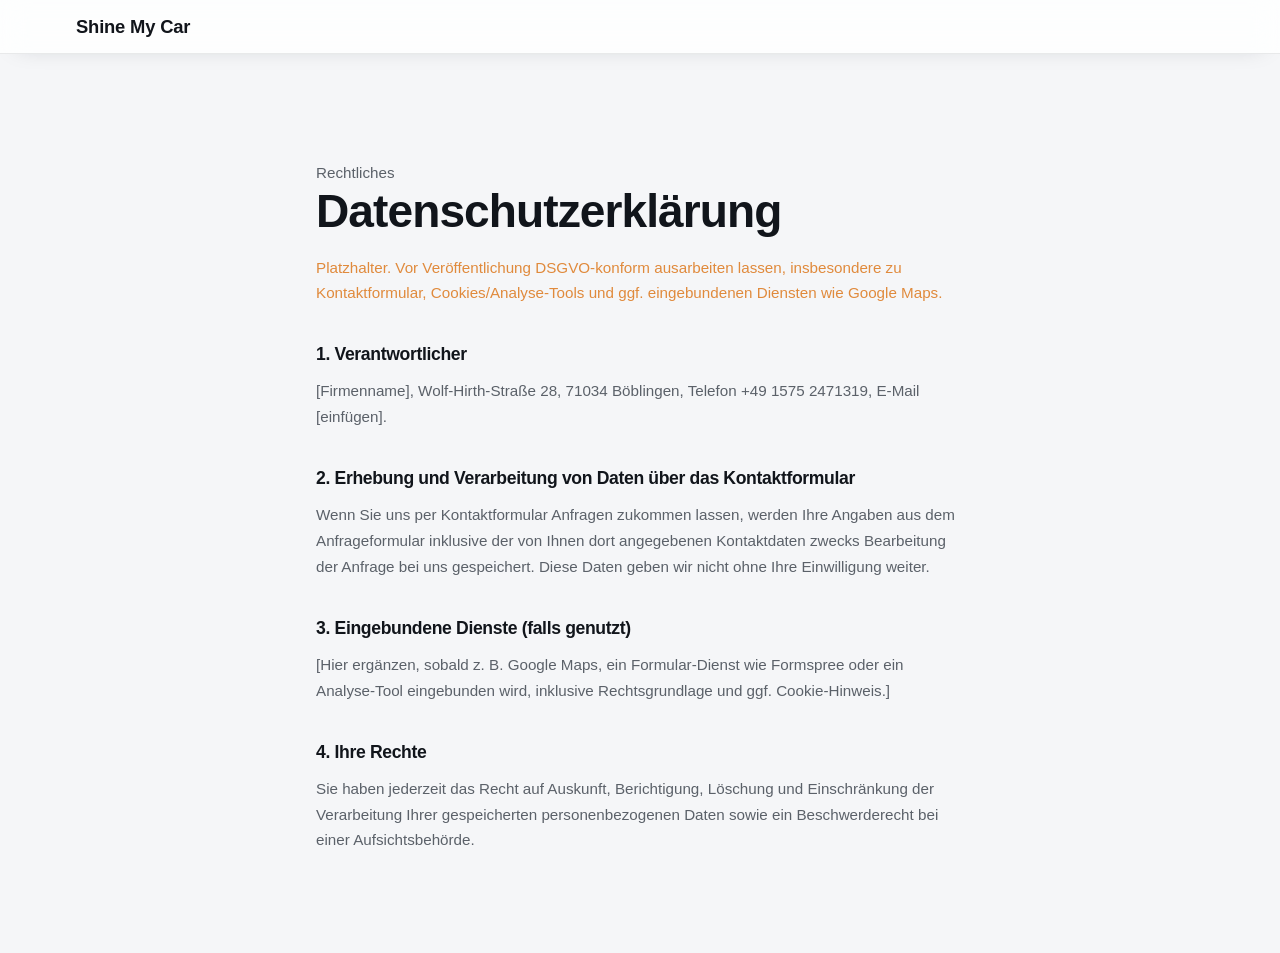
==== datenschutz.html @ 1d3d0523 "Initial commit: ShineMyCar landing page Static site with hero, services, and 3D car viewer sections." ====
<!doctype html>
<html lang="de">
<head>
<meta charset="UTF-8">
<meta name="viewport" content="width=device-width, initial-scale=1">
<title>Datenschutzerklärung | Shine My Car</title>
<meta name="robots" content="noindex, follow">
<link rel="stylesheet" href="styles.css">
<style>
  .legal{ padding-top:160px; max-width:760px; padding-bottom:100px; }
  .legal h2{ margin-bottom:18px; }
  .legal h3{ font-size:1.1rem; margin:34px 0 10px; }
  .legal p, .legal li{ color:var(--c-ink-dim); font-size:.95rem; line-height:1.7; }
  .legal .placeholder{ color:#e08a3c; }
</style>
</head>
<body>
<header class="site-header is-scrolled"><div class="container"><a href="index.html" class="brand">Shine My Car</a></div></header>
<main class="container legal">
  <p class="eyebrow">Rechtliches</p>
  <h2 class="h-section">Datenschutzerklärung</h2>
  <p style="margin-top:18px;" class="placeholder">Platzhalter. Vor Veröffentlichung DSGVO-konform ausarbeiten lassen, insbesondere zu Kontaktformular, Cookies/Analyse-Tools und ggf. eingebundenen Diensten wie Google Maps.</p>

  <h3>1. Verantwortlicher</h3>
  <p>[Firmenname], Wolf-Hirth-Straße 28, 71034 Böblingen, Telefon +49 1575 2471319, E-Mail [einfügen].</p>

  <h3>2. Erhebung und Verarbeitung von Daten über das Kontaktformular</h3>
  <p>Wenn Sie uns per Kontaktformular Anfragen zukommen lassen, werden Ihre Angaben aus dem Anfrageformular inklusive der von Ihnen dort angegebenen Kontaktdaten zwecks Bearbeitung der Anfrage bei uns gespeichert. Diese Daten geben wir nicht ohne Ihre Einwilligung weiter.</p>

  <h3>3. Eingebundene Dienste (falls genutzt)</h3>
  <p>[Hier ergänzen, sobald z. B. Google Maps, ein Formular-Dienst wie Formspree oder ein Analyse-Tool eingebunden wird, inklusive Rechtsgrundlage und ggf. Cookie-Hinweis.]</p>

  <h3>4. Ihre Rechte</h3>
  <p>Sie haben jederzeit das Recht auf Auskunft, Berichtigung, Löschung und Einschränkung der Verarbeitung Ihrer gespeicherten personenbezogenen Daten sowie ein Beschwerderecht bei einer Aufsichtsbehörde.</p>
</main>
</body>
</html>
---- styles.css ----
/* ==========================================================================
   SHINE MY CAR — Premium Fahrzeugaufbereitung, Böblingen
   Design system: "Ceramic Clean" — helles, präzises, technisch-glänzendes
   Erscheinungsbild. Bewusst KEIN Dark-Luxury-Boutique-Muster: viel Weißraum,
   ein einziger kräftiger Blau-Akzent (Anspielung auf Keramikversiegelung /
   Wassertropfen), glänzende statt dunkle Flächen.
   ========================================================================== */

:root{
  --c-bg:            #f5f6f8;
  --c-bg-alt:        #eef1f4;
  --c-panel:         #ffffff;
  --c-panel-2:       #fbfcfd;
  --c-line:          rgba(16,24,36,0.09);
  --c-line-strong:   rgba(16,24,36,0.18);
  --c-ink:           #11151b;
  --c-ink-dim:       #5b6169;
  --c-ink-faint:     #8b8f98;
  --c-accent:        #0e7fe1;
  --c-accent-soft:   #4fa8ef;
  --c-accent-deep:   #085ea8;
  --c-focus:         #0e7fe1;

  /* dark contrast band (footer / CTA) */
  --c-dark:          #10141b;
  --c-dark-2:        #171c25;
  --c-dark-line:     rgba(255,255,255,0.12);
  --c-dark-ink:      #f2f4f7;
  --c-dark-ink-dim:  #9aa1ac;

  --font-display: "Archivo", "Inter", -apple-system, sans-serif;
  --font-body: "Inter", -apple-system, BlinkMacSystemFont, "Segoe UI", sans-serif;

  --container: 1240px;
  --radius-s: 6px;
  --radius-m: 14px;
  --radius-l: 28px;

  --ease: cubic-bezier(.16,.8,.24,1);
}

*, *::before, *::after{ box-sizing: border-box; }
html{ scroll-behavior: smooth; }
@media (prefers-reduced-motion: reduce){
  html{ scroll-behavior: auto; }
  *{ animation-duration: 0.001ms !important; animation-iteration-count: 1 !important; transition-duration: 0.001ms !important; scroll-behavior: auto !important; }
}

body{
  margin:0;
  background: var(--c-bg);
  color: var(--c-ink);
  font-family: var(--font-body);
  font-size: 16px;
  line-height: 1.6;
  -webkit-font-smoothing: antialiased;
  overflow-x: hidden;
}

img{ max-width:100%; display:block; }
a{ color: inherit; text-decoration: none; }
h1,h2,h3,h4{ font-family: var(--font-display); font-weight: 700; margin: 0; color: var(--c-ink); letter-spacing: -0.02em; text-wrap: balance; }
p{ margin: 0; }
ul{ margin:0; padding:0; list-style:none; }
button{ font-family: inherit; cursor:pointer; }
::selection{ background: var(--c-accent); color:#fff; }

.container{
  max-width: var(--container);
  margin-inline: auto;
  padding-inline: clamp(20px, 5vw, 56px);
}

.h-display{
  font-size: clamp(2.6rem, 6vw, 5.4rem);
  line-height: 1.0;
  font-weight: 800;
  letter-spacing: -0.03em;
}
.h-section{
  font-size: clamp(2rem, 3.6vw, 3.1rem);
  line-height: 1.1;
}
.lede{
  color: var(--c-ink-dim);
  font-size: clamp(1rem, 1.2vw, 1.13rem);
  max-width: 58ch;
}

.accent-text{
  background: linear-gradient(100deg, var(--c-accent-deep), var(--c-accent) 55%, var(--c-accent-soft));
  -webkit-background-clip: text; background-clip: text; color: transparent;
}

/* ---------- Buttons ---------- */
.btn{
  position:relative;
  display:inline-flex; align-items:center; justify-content:center; gap:10px;
  padding: 15px 30px;
  border-radius: 999px;
  font-size: .95rem; font-weight: 600; letter-spacing: .01em;
  border: 1px solid transparent;
  transition: transform .4s var(--ease), box-shadow .4s var(--ease), border-color .3s, background .3s, color .3s;
  white-space: nowrap;
}
.btn-primary{
  background: linear-gradient(120deg, var(--c-accent-deep), var(--c-accent) 60%, var(--c-accent-soft));
  color: #fff;
  box-shadow: 0 10px 26px -8px rgba(14,127,225,.45);
}
.btn-primary:hover{ transform: translateY(-2px); box-shadow: 0 16px 34px -8px rgba(14,127,225,.55); }
.btn-ghost{
  background: #fff;
  border-color: var(--c-line-strong);
  color: var(--c-ink);
}
.btn-ghost:hover{ border-color: var(--c-accent); color: var(--c-accent-deep); transform: translateY(-2px); }
.btn-on-dark{ background: #fff; color: var(--c-accent-deep); box-shadow:none; }
.btn-on-dark:hover{ transform: translateY(-2px); background:#eef6ff; }
.btn-sm{ padding: 11px 22px; font-size: .85rem; }
.btn:focus-visible{ outline: 2px solid var(--c-focus); outline-offset: 3px; }

/* ---------- Header ---------- */
.site-header{
  position: fixed; top:0; left:0; right:0; z-index: 500;
  padding: 20px 0;
  transition: background .4s var(--ease), border-color .4s var(--ease), padding .4s var(--ease), box-shadow .4s var(--ease), opacity .3s;
  border-bottom: 1px solid transparent;
}
.site-header.is-scrolled{
  padding: 12px 0;
  background: rgba(255,255,255,0.82);
  backdrop-filter: blur(14px) saturate(140%);
  border-bottom-color: var(--c-line);
  box-shadow: 0 8px 24px -18px rgba(16,24,36,.25);
}
.site-header .container{ display:flex; align-items:center; justify-content:space-between; gap: 24px; }

.brand{ display:flex; align-items:center; gap:12px; font-family: var(--font-display); font-size: 1.15rem; letter-spacing:-0.01em; font-weight:600; white-space:nowrap; }
.brand-mark{ width:34px; height:34px; flex-shrink:0; }

.nav-links{ display:flex; align-items:center; gap: 34px; }
.nav-links a{
  font-size: .88rem; color: var(--c-ink-dim); font-weight:600; letter-spacing:.01em;
  position:relative; padding: 4px 0;
  transition: color .3s;
}
.nav-links a::after{
  content:""; position:absolute; left:0; right:100%; bottom:-2px; height:2px; border-radius:2px;
  background: var(--c-accent); transition: right .35s var(--ease);
}
.nav-links a:hover{ color: var(--c-ink); }
.nav-links a:hover::after{ right:0; }

.header-cta{ display:flex; align-items:center; gap:16px; }
.nav-toggle{
  display:none; width:42px; height:42px; border-radius:50%;
  border:1px solid var(--c-line-strong); background:#fff; color:var(--c-ink);
  align-items:center; justify-content:center;
}
.nav-toggle svg{ width:18px; height:18px; }

/* ---------- Hero ---------- */
.hero{
  position: relative;
  min-height: 100svh;
  display:flex; align-items:center;
  padding-top: 120px; padding-bottom: 80px;
  overflow: hidden;
  background:
    radial-gradient(ellipse 60% 50% at 80% 12%, rgba(14,127,225,0.10), transparent 60%),
    radial-gradient(ellipse 70% 60% at 10% 90%, rgba(14,127,225,0.06), transparent 60%),
    linear-gradient(180deg, #f7f8fa 0%, var(--c-bg) 100%);
}
.hero-glow{
  position:absolute; inset:-20%;
  background: radial-gradient(circle at var(--mx,50%) var(--my,40%), rgba(14,127,225,0.08), transparent 42%);
  transition: background-position .2s linear;
  pointer-events:none;
}
.hero-grid{
  display:grid; grid-template-columns: 1.2fr .8fr; gap: 48px; align-items:center;
  position:relative; z-index:2;
}
.hero-visual{ max-width: 420px; margin-left:auto; }
.hero-copy .eyebrow{ margin-bottom: 22px; }
.hero-copy h1{ margin-bottom: 22px; }
.hero-copy .lede{ margin-bottom: 34px; }
.hero-cta-row{ display:flex; align-items:center; gap:18px; flex-wrap:wrap; margin-bottom: 46px; }

.hero-stats{ display:flex; gap: clamp(20px,4vw,46px); flex-wrap:wrap; }
.hero-stat b{
  display:block; font-family: var(--font-display); font-size: clamp(1.6rem,2.4vw,2.1rem);
  color: var(--c-accent-deep);
}
.hero-stat span{ font-size:.8rem; color: var(--c-ink-faint); letter-spacing:.03em; }

.hero-visual{ position:relative; }
.photo-stage{ position:relative; }
.photo-frame{
  position:relative; aspect-ratio: 4 / 5; border-radius: var(--radius-l); overflow:hidden;
  border: 1px solid var(--c-line);
  box-shadow: 0 40px 90px -32px rgba(16,24,36,.32), inset 0 0 0 1px rgba(255,255,255,.5);
  isolation: isolate;
}
.photo-frame img{
  width:100%; height:100%; object-fit:cover; object-position: 50% 22%;
  animation: kenburns 22s ease-in-out infinite alternate;
}
.photo-frame::after{
  content:""; position:absolute; inset:0; z-index:1;
  background: linear-gradient(200deg, rgba(8,18,32,0) 45%, rgba(6,14,26,.55) 100%),
              linear-gradient(0deg, rgba(14,127,225,.12), transparent 40%);
  pointer-events:none;
}
.photo-shine{
  position:absolute; inset:0; z-index:2; pointer-events:none;
  background: linear-gradient(115deg, transparent 38%, rgba(255,255,255,.4) 50%, transparent 62%);
  transform: translateX(-140%);
}
@keyframes kenburns{
  from{ transform: scale(1) translate(0,0); }
  to{ transform: scale(1.1) translate(-1.5%, -1%); }
}
@media (prefers-reduced-motion: reduce){
  .photo-frame img{ animation: none; }
}
.floating-chip{
  position:absolute; padding: 10px 16px; border-radius: 999px;
  background: #fff; border:1px solid var(--c-line-strong);
  font-size:.78rem; font-weight:700; color:var(--c-ink);
  display:flex; align-items:center; gap:8px;
  box-shadow: 0 14px 30px -12px rgba(16,24,36,.22);
}
.floating-chip .dot{ width:7px; height:7px; border-radius:50%; background: var(--c-accent); }
.chip-1{ top:8%; left:-4%; }
.chip-2{ bottom:10%; right:-6%; }

.scroll-cue{
  position:absolute; left:50%; bottom: 28px; transform: translateX(-50%);
  display:flex; flex-direction:column; align-items:center; gap:8px;
  color: var(--c-ink-faint); font-size:.7rem; letter-spacing:.18em; text-transform:uppercase;
}
.scroll-cue .line{ width:1px; height:34px; background: linear-gradient(var(--c-accent), transparent); position:relative; overflow:hidden; }
.scroll-cue .line::after{
  content:""; position:absolute; left:0; top:-100%; width:100%; height:100%;
  background: var(--c-accent-deep);
  animation: dropline 2.2s ease-in-out infinite;
}
@keyframes dropline{ 0%{ top:-100%; } 60%{ top:100%; } 100%{ top:100%; } }

/* ---------- Signature break (full-bleed photo moment) ---------- */
.signature-break{
  position:relative; padding:0; min-height: 78vh;
  display:flex; align-items:center;
  overflow:hidden; isolation:isolate;
}
.sig-media{ position:absolute; inset:0; z-index:0; }
.sig-media img{
  width:100%; height:100%; object-fit:cover; object-position: 50% 60%;
  transform: scale(1.06);
}
.sig-overlay{
  position:absolute; inset:0;
  background:
    linear-gradient(100deg, rgba(6,12,22,.86) 8%, rgba(6,12,22,.55) 42%, rgba(6,12,22,.2) 68%, rgba(6,12,22,.05) 100%),
    linear-gradient(0deg, rgba(6,12,22,.35), transparent 45%);
}
.sig-content{ position:relative; z-index:1; max-width: 680px; }
.sig-word{
  font-size: clamp(2.8rem, 6.5vw, 5.6rem);
  line-height: 1;
  color: #fff;
  margin: 20px 0 26px;
}
.accent-text-on-dark{
  background: linear-gradient(100deg, var(--c-accent-soft), #bfe3ff 60%, #fff);
  -webkit-background-clip: text; background-clip: text; color: transparent;
  font-style: italic;
}
.sig-lede{ color: rgba(255,255,255,.82); max-width: 46ch; }

/* ---------- Marquee ticker ---------- */
.ticker{
  border-top:1px solid var(--c-line); border-bottom:1px solid var(--c-line);
  background: var(--c-bg-alt);
  overflow:hidden; white-space:nowrap; padding: 16px 0;
}
.ticker-track{ display:inline-flex; gap: 48px; animation: ticker 34s linear infinite; }
.ticker:hover .ticker-track{ animation-play-state: paused; }
.ticker-track span{
  font-family: var(--font-display); font-size: .98rem; color: var(--c-ink-faint);
  display:inline-flex; align-items:center; gap:48px;
}
.ticker-track span em{ color: var(--c-accent-deep); font-style:normal; padding-right:48px; }
@keyframes ticker{ from{ transform: translateX(0); } to{ transform: translateX(-50%); } }

/* ---------- Section scaffolding ---------- */
section{ position:relative; padding: clamp(64px, 8vw, 108px) 0; }
.section-head{ display:flex; align-items:flex-end; justify-content:space-between; gap: 40px; margin-bottom: 44px; flex-wrap:wrap; }
.section-head .lede{ margin-top:14px; }
.section-alt{ background: var(--c-bg-alt); }
.reveal{ opacity:0; transform: translateY(28px); }

/* ---------- Services ---------- */
.services-grid{
  display:grid; grid-template-columns: repeat(3, 1fr); gap: 22px;
}
.service-card{
  border-radius: var(--radius-m); overflow:hidden;
  background: var(--c-panel);
  border: 1px solid var(--c-line);
  box-shadow: 0 2px 0 rgba(16,24,36,.02);
  transition: transform .5s var(--ease), box-shadow .4s, border-color .4s;
  display:flex; flex-direction:column;
}
.service-card:hover{
  transform: translateY(-6px);
  border-color: rgba(14,127,225,.35);
  box-shadow: 0 30px 54px -28px rgba(16,24,36,.22);
}
.service-media{ position:relative; aspect-ratio: 4/3; overflow:hidden; background: var(--c-bg-alt); }
.service-media img{
  width:100%; height:100%; object-fit:cover;
  transition: transform .7s var(--ease);
}
.service-card:hover .service-media img{ transform: scale(1.08); }
.service-media::after{
  content:""; position:absolute; inset:0;
  background: linear-gradient(0deg, rgba(10,15,22,.45) 0%, transparent 55%);
}
.service-body{ padding: 30px 28px 28px; position:relative; flex:1; display:flex; flex-direction:column; }
.service-icon{
  width:52px; height:52px; border-radius: 14px; margin: -48px 0 18px;
  display:flex; align-items:center; justify-content:center;
  background: #fff; border:1px solid var(--c-line-strong);
  box-shadow: 0 10px 22px -10px rgba(16,24,36,.35);
  position:relative; z-index:1;
}
.service-icon svg{ width:26px; height:26px; stroke: var(--c-accent-deep); fill:none; stroke-width:1.5; }
.service-card h3{ font-size: 1.15rem; margin-bottom: 10px; }
.service-card p{ color: var(--c-ink-dim); font-size:.93rem; }
.service-tag{
  display:inline-block; margin-top:auto; padding-top:14px; font-size:.72rem; letter-spacing:.12em; text-transform:uppercase;
  color: var(--c-accent-deep); border-top:1px solid var(--c-line); width:100%; font-weight:700;
}

/* ---------- Process ---------- */
.process-rail{ position:relative; display:grid; grid-template-columns: repeat(4,1fr); gap: 26px; }
.process-rail::before{
  content:""; position:absolute; top:29px; left: 8%; right:8%; height:1px;
  background: repeating-linear-gradient(90deg, var(--c-line-strong) 0 8px, transparent 8px 16px);
}
.process-step{ position:relative; padding-top: 0; }
.process-num{
  width:58px; height:58px; border-radius:50%; margin-bottom:22px;
  display:flex; align-items:center; justify-content:center;
  font-family: var(--font-display); font-size:1.2rem; color: var(--c-accent-deep); font-weight:600;
  background: #fff; border:1px solid var(--c-line-strong);
  box-shadow: 0 10px 24px -16px rgba(16,24,36,.3);
  position:relative; z-index:1;
}
.process-step h4{ font-size:1.02rem; margin-bottom:8px; }
.process-step p{ color: var(--c-ink-dim); font-size:.88rem; }

/* ---------- 3D Viewer (Vorher/Nachher) ---------- */
.viewer3d{
  position:relative; border-radius: var(--radius-l); overflow:hidden;
  aspect-ratio: 16/10;
  background: radial-gradient(ellipse 80% 70% at 50% 40%, #f4f6f8 0%, #e6eaee 75%);
  border:1px solid var(--c-line);
  box-shadow: 0 30px 60px -32px rgba(16,24,36,.25);
}
.viewer3d-gate{
  position:absolute; inset:0; z-index:3; display:flex; flex-direction:column; align-items:center; justify-content:center; gap:16px;
  background:
    linear-gradient(160deg, rgba(20,26,34,.55), rgba(10,14,20,.72)),
    url("assets/img/signature-bonnet.jpg") center 40% / cover no-repeat;
}
.viewer3d-note{ font-size:.8rem; color: rgba(255,255,255,.8); max-width:34ch; text-align:center; }
.viewer3d-gate .btn-primary{ box-shadow: 0 16px 40px -12px rgba(0,0,0,.5); }
.viewer3d-mv{ width:100%; height:100%; --poster-color: transparent; }
.viewer3d-loading{
  position:absolute; inset:0; display:flex; align-items:center; justify-content:center; gap:10px;
  color: var(--c-ink-dim); font-size:.9rem; background: linear-gradient(160deg, #eef2f6, #e4e9ee);
}
.spinner{
  width:16px; height:16px; border-radius:50%; border:2px solid var(--c-line-strong); border-top-color: var(--c-accent);
  animation: spin .8s linear infinite;
}
@keyframes spin{ to{ transform: rotate(360deg); } }
.viewer3d-controls{
  position:absolute; left:0; right:0; bottom:0; z-index:2;
  display:flex; align-items:center; justify-content:space-between; gap:20px; flex-wrap:wrap;
  padding: 16px 22px; background: rgba(255,255,255,.86); backdrop-filter: blur(10px);
  border-top:1px solid var(--c-line);
}
.viewer3d-cams{ display:flex; gap:8px; }
.btn-cam{
  padding:9px 16px; border-radius:999px; font-size:.82rem; font-weight:600;
  background:#fff; border:1px solid var(--c-line-strong); color: var(--c-ink-dim);
  transition: all .3s var(--ease);
}
.btn-cam.is-active{ background: var(--c-accent); border-color: var(--c-accent); color:#fff; }
.viewer3d-slider{ display:flex; align-items:center; gap:12px; font-size:.78rem; color: var(--c-ink-faint); font-weight:600; flex:1; min-width:220px; }
.viewer3d-slider input[type=range]{
  flex:1; appearance:none; height:4px; border-radius:2px; background: var(--c-line-strong); outline:none;
}
.viewer3d-slider input[type=range]::-webkit-slider-thumb{
  appearance:none; width:20px; height:20px; border-radius:50%; background: var(--c-accent);
  box-shadow: 0 6px 14px -4px rgba(14,127,225,.6); cursor:pointer; border:3px solid #fff;
}
.viewer3d-slider input[type=range]::-moz-range-thumb{
  width:20px; height:20px; border-radius:50%; background: var(--c-accent); border:3px solid #fff; cursor:pointer;
}
.ba-note{ margin-top:16px; font-size:.78rem; color: var(--c-ink-faint); }
.ba-note a{ color: var(--c-accent-deep); text-decoration: underline; }
@media (max-width: 560px){
  .viewer3d{ aspect-ratio: 4/5; }
  .viewer3d-controls{ flex-direction:column; align-items:stretch; }
}

/* ---------- Stats ---------- */
.stats-section{ position:relative; overflow:hidden; }
.stats-section::before{
  content:""; position:absolute; top:0; right:-6%; width:38%; height:100%;
  background: url("assets/img/detail-droplets.jpg") center 30% / cover no-repeat;
  opacity:.14; filter: grayscale(.2);
  -webkit-mask-image: linear-gradient(90deg, transparent, #000 55%);
          mask-image: linear-gradient(90deg, transparent, #000 55%);
  pointer-events:none;
}
.stats-strip{
  position:relative; z-index:1;
  display:grid; grid-template-columns: repeat(4,1fr); gap:20px;
  padding: 44px 0; border-top:1px solid var(--c-line); border-bottom:1px solid var(--c-line);
}
.stat-item{ text-align:center; }
.stat-item b{
  display:block; font-family: var(--font-display); font-size: clamp(2.2rem,4vw,3.1rem);
  color: var(--c-accent-deep);
}
.stat-item span{ font-size:.82rem; color: var(--c-ink-faint); letter-spacing:.03em; }

/* ---------- Testimonials ---------- */
.tm-note{
  display:inline-flex; align-items:center; gap:8px; font-size:.78rem; color: var(--c-ink-faint);
  border:1px dashed var(--c-line-strong); padding:8px 14px; border-radius:999px; margin-bottom:36px; background:#fff;
}
.tm-grid{ display:grid; grid-template-columns: repeat(3,1fr); gap:22px; }
.tm-card{
  padding:30px 28px; border-radius: var(--radius-m); background: var(--c-panel);
  border:1px solid var(--c-line); box-shadow: 0 20px 40px -30px rgba(16,24,36,.2);
}
.tm-stars{ display:flex; gap:4px; margin-bottom:18px; color: var(--c-accent); font-size:.9rem; letter-spacing:2px; }
.tm-quote{ color: var(--c-ink-dim); font-size:.95rem; margin-bottom:22px; }
.tm-person{ display:flex; align-items:center; gap:12px; }
.tm-avatar{
  width:38px; height:38px; border-radius:50%; background: linear-gradient(140deg,var(--c-accent-deep),var(--c-accent-soft));
  display:flex; align-items:center; justify-content:center; font-size:.8rem; font-weight:700; color:#fff;
}
.tm-person b{ display:block; font-size:.88rem; }
.tm-person span{ font-size:.76rem; color: var(--c-ink-faint); }

/* ---------- About ---------- */
.about-grid{ display:grid; grid-template-columns: 1fr 1fr; gap:64px; align-items:center; }
.about-visual{
  aspect-ratio: 5/4; border-radius: var(--radius-l); position:relative; overflow:hidden;
  background: linear-gradient(160deg, #ffffff, #eef4fb);
  border:1px solid var(--c-line);
  box-shadow: 0 30px 60px -34px rgba(16,24,36,.2);
}
.about-visual img{
  width:100%; height:100%; object-fit:cover; object-position: 50% 30%;
  transition: transform 1.2s var(--ease);
}
.about-visual:hover img{ transform: scale(1.05); }
.about-visual::after{
  content:""; position:absolute; inset:0;
  background: linear-gradient(0deg, rgba(8,16,28,.68) 0%, rgba(8,16,28,0) 42%);
  pointer-events:none;
}
.about-badge{
  position:absolute; bottom:22px; left:22px; right:22px; z-index:1;
  padding:18px 22px; border-radius: var(--radius-m);
  background: rgba(10,16,26,.55); border:1px solid rgba(255,255,255,.16); backdrop-filter: blur(10px);
  box-shadow: 0 16px 34px -20px rgba(16,24,36,.3);
}
.about-badge b{ font-family: var(--font-display); font-size:1.3rem; color: #fff; display:block; }
.about-badge span{ font-size:.8rem; color: rgba(255,255,255,.75); }
.about-list{ display:grid; grid-template-columns: 1fr 1fr; gap: 22px 28px; margin-top: 30px; }
.about-list li{ font-size:.92rem; color: var(--c-ink-dim); display:flex; gap:10px; }
.about-list svg{ width:18px; height:18px; stroke: var(--c-accent-deep); fill:none; stroke-width:1.8; flex-shrink:0; margin-top:2px; }

/* ---------- FAQ ---------- */
.faq-list{ max-width: 820px; margin: 0 auto; }
.faq-item{ border-bottom:1px solid var(--c-line); }
.faq-q{
  width:100%; text-align:left; background:none; border:none; color: var(--c-ink);
  display:flex; align-items:center; justify-content:space-between; gap:20px;
  padding: 24px 4px; font-size: 1.02rem; font-family: var(--font-display); font-weight:600;
}
.faq-q svg{ width:18px; height:18px; stroke: var(--c-accent-deep); fill:none; stroke-width:1.8; transition: transform .35s var(--ease); flex-shrink:0; }
.faq-item.is-open .faq-q svg{ transform: rotate(45deg); }
.faq-a{ max-height:0; overflow:hidden; transition: max-height .45s var(--ease); }
.faq-a p{ padding: 0 4px 24px; color: var(--c-ink-dim); font-size:.94rem; max-width:70ch; }

/* ---------- Contact / CTA ---------- */
.cta-panel{
  border-radius: var(--radius-l);
  background: linear-gradient(135deg, var(--c-accent-deep), var(--c-accent) 55%, #1c9be0);
  border:1px solid rgba(255,255,255,.14);
  padding: clamp(40px,6vw,70px);
  display:grid; grid-template-columns: 1.1fr .9fr; gap: 50px; align-items:center;
  position:relative; overflow:hidden;
  box-shadow: 0 40px 80px -36px rgba(8,94,168,.55);
}
.cta-panel::after{
  content:""; position:absolute; width:480px; height:480px; border-radius:50%;
  background: radial-gradient(circle, rgba(255,255,255,.22), transparent 70%);
  top:-180px; right:-140px;
}
.cta-panel .eyebrow{ color: rgba(255,255,255,.85); }
.cta-panel .eyebrow::before{ background: #fff; }
.cta-panel h2, .cta-panel .lede{ color: #fff; }
.cta-panel .lede{ color: rgba(255,255,255,.85); }
.cta-panel .btn-ghost{ background: rgba(255,255,255,.1); border-color: rgba(255,255,255,.4); color:#fff; }
.cta-panel .btn-ghost:hover{ background: rgba(255,255,255,.18); border-color:#fff; color:#fff; }
.cta-panel .btn-primary{ background:#fff; color: var(--c-accent-deep); box-shadow:0 10px 26px -10px rgba(0,0,0,.3); }
.cta-panel .btn-primary:hover{ background:#eef6ff; }

.contact-grid{ display:grid; grid-template-columns: 1fr 1fr; gap: 60px; margin-top: 56px; }
.contact-info{ display:flex; flex-direction:column; gap:26px; }
.contact-row{ display:flex; gap:16px; align-items:flex-start; }
.contact-row .ic{
  width:44px; height:44px; border-radius:12px; flex-shrink:0;
  background: rgba(14,127,225,.08); border:1px solid rgba(14,127,225,.22);
  display:flex; align-items:center; justify-content:center;
}
.contact-row .ic svg{ width:20px; height:20px; stroke: var(--c-accent-deep); fill:none; stroke-width:1.8; }
.contact-row h4{ font-size:.98rem; margin-bottom:4px; }
.contact-row p, .contact-row a{ color: var(--c-ink-dim); font-size:.92rem; }
.contact-row a:hover{ color: var(--c-accent-deep); }
.map-frame{
  border-radius: var(--radius-m); border:1px solid var(--c-line); aspect-ratio: 4/3;
  background: repeating-linear-gradient(135deg, #fff 0 2px, #eef1f4 2px 26px);
  display:flex; align-items:center; justify-content:center; position:relative; overflow:hidden;
}
.map-pin{ display:flex; flex-direction:column; align-items:center; gap:10px; z-index:2; }
.map-pin svg{ width:34px; height:34px; stroke: var(--c-accent-deep); fill:none; stroke-width:1.6; }
.map-pin span{ font-size:.82rem; color: var(--c-ink-dim); text-align:center; max-width:220px; }

form.contact-form{ display:grid; gap:16px; margin-top:8px; }
.form-row{ display:grid; grid-template-columns:1fr 1fr; gap:16px; }
.field{ display:flex; flex-direction:column; gap:8px; }
.field label{ font-size:.78rem; color: var(--c-ink-faint); letter-spacing:.03em; font-weight:600; }
.field input, .field select, .field textarea{
  background: #fff; border:1px solid var(--c-line-strong); border-radius: var(--radius-s);
  padding: 13px 14px; color: var(--c-ink); font-family: inherit; font-size:.92rem;
}
.field input:focus, .field select:focus, .field textarea:focus{ outline:none; border-color: var(--c-accent); box-shadow:0 0 0 3px rgba(14,127,225,.12); }
.field textarea{ resize: vertical; min-height:100px; }
.form-note{ font-size:.76rem; color: var(--c-ink-faint); margin-top:4px; }

/* ---------- Footer (deliberate dark contrast band) ---------- */
.site-footer{ padding: 60px 0 34px; background: var(--c-dark); color: var(--c-dark-ink); }
.footer-grid{ display:grid; grid-template-columns: 1.3fr .7fr .7fr .9fr; gap:40px; margin-bottom:50px; }
.footer-brand p{ color: var(--c-dark-ink-dim); font-size:.88rem; margin-top:14px; max-width:32ch; }
.footer-col h5{ font-size:.78rem; letter-spacing:.1em; text-transform:uppercase; color: var(--c-dark-ink-dim); margin-bottom:16px; }
.footer-col ul{ display:flex; flex-direction:column; gap:11px; }
.footer-col a{ font-size:.9rem; color: var(--c-dark-ink-dim); }
.footer-col a:hover{ color: #fff; }
.footer-social{ display:flex; gap:12px; margin-top:6px; }
.footer-social a{
  width:38px; height:38px; border-radius:50%; border:1px solid var(--c-dark-line);
  display:flex; align-items:center; justify-content:center;
}
.footer-social svg{ width:16px; height:16px; stroke: var(--c-dark-ink-dim); fill:none; stroke-width:1.6; }
.footer-social a:hover{ border-color: var(--c-accent-soft); }
.footer-social a:hover svg{ stroke: var(--c-accent-soft); }
.footer-bottom{
  display:flex; justify-content:space-between; align-items:center; flex-wrap:wrap; gap:14px;
  padding-top:26px; border-top:1px solid var(--c-dark-line);
  font-size:.8rem; color: var(--c-dark-ink-dim);
}
.footer-bottom .legal-links{ display:flex; gap:22px; }
.footer-bottom .legal-links a:hover{ color:#fff; }

/* ---------- Floating WhatsApp CTA ---------- */
.fab{
  position:fixed; right: 24px; bottom:24px; z-index:400;
  width:60px; height:60px; border-radius:50%;
  background: #25d366;
  display:flex; align-items:center; justify-content:center;
  box-shadow: 0 14px 30px -8px rgba(37,211,102,.55);
  transition: transform .4s var(--ease);
}
.fab:hover{ transform: scale(1.08); }
.fab svg{ width:26px; height:26px; fill:#fff; }

@media (max-width: 1080px){
  .services-grid{ grid-template-columns: repeat(2,1fr); }
  .about-grid, .ba-wrap{ grid-template-columns: 1fr; }
  .contact-grid{ grid-template-columns: 1fr; gap: 40px; }
  .cta-panel{ grid-template-columns: 1fr; }
  .footer-grid{ grid-template-columns: 1fr 1fr; gap: 36px 24px; }
}

@media (max-width: 860px){
  .nav-links{ display:none; }
  .nav-toggle{ display:flex; }
  .hero-grid{ grid-template-columns: 1fr; }
  .hero-visual{ order:-1; max-width:420px; margin-inline:auto; width:100%; }
  .process-rail{ grid-template-columns: 1fr 1fr; row-gap:34px; }
  .process-rail::before{ display:none; }
  .stats-strip{ grid-template-columns: 1fr 1fr; row-gap:26px; }
  .tm-grid{ grid-template-columns: 1fr; }
  .form-row{ grid-template-columns: 1fr; }
}

@media (max-width: 560px){
  .brand{ font-size: 1rem; }
  .header-cta{ gap:10px; }
  .btn-sm{ padding: 10px 16px; font-size:.8rem; }
  .services-grid{ grid-template-columns: 1fr; }
  .hero-cta-row{ flex-direction:column; align-items:stretch; }
  .hero-cta-row .btn{ width:100%; }
  .footer-grid{ grid-template-columns: 1fr; }
  .footer-bottom{ flex-direction:column; align-items:flex-start; }
}

/* Mobile nav drawer */
.mobile-nav{
  position:fixed; inset:0; z-index:600; background: #fff;
  display:flex; flex-direction:column; align-items:center; justify-content:center; gap:30px;
  opacity:0; pointer-events:none; transition: opacity .4s var(--ease);
}
.mobile-nav.is-open{ opacity:1; pointer-events:auto; }
body.nav-open .site-header{ opacity:0; pointer-events:none; transition:none; }
.mobile-nav a{ font-family: var(--font-display); font-size:1.6rem; color: var(--c-ink); font-weight:600; }
.mobile-nav .close-btn{
  position:absolute; top:26px; right:26px; width:44px; height:44px; border-radius:50%;
  border:1px solid var(--c-line-strong); display:flex; align-items:center; justify-content:center; background:#fff; color:var(--c-ink);
}
.mobile-nav .close-btn svg{ width:18px; height:18px; }
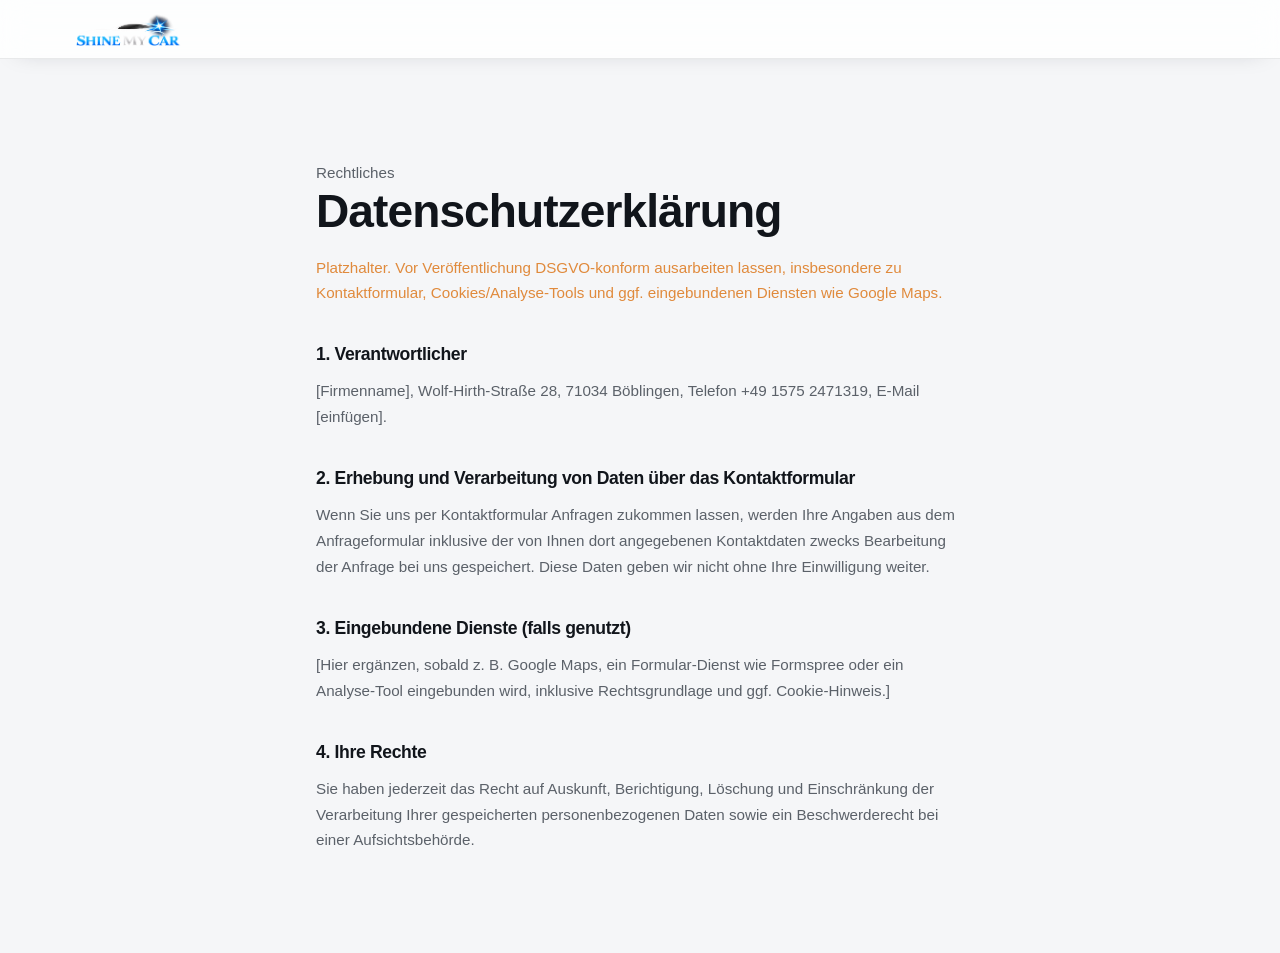
==== commit 08d34cd1: "Replace text wordmark with provided logo graphic Crop the source artwork into a header variant (embl" ====
--- a/datenschutz.html
+++ b/datenschutz.html
@@ -15,7 +15,7 @@
 </style>
 </head>
 <body>
-<header class="site-header is-scrolled"><div class="container"><a href="index.html" class="brand">Shine My Car</a></div></header>
+<header class="site-header is-scrolled"><div class="container"><a href="index.html" class="brand"><img src="assets/logo-mark.png" alt="Shine My Car" class="brand-logo"></a></div></header>
 <main class="container legal">
   <p class="eyebrow">Rechtliches</p>
   <h2 class="h-section">Datenschutzerklärung</h2>
--- a/styles.css
+++ b/styles.css
@@ -136,8 +136,10 @@
 }
 .site-header .container{ display:flex; align-items:center; justify-content:space-between; gap: 24px; }
 
-.brand{ display:flex; align-items:center; gap:12px; font-family: var(--font-display); font-size: 1.15rem; letter-spacing:-0.01em; font-weight:600; white-space:nowrap; }
-.brand-mark{ width:34px; height:34px; flex-shrink:0; }
+.brand{ display:flex; align-items:center; white-space:nowrap; }
+.brand-logo{ height:40px; width:auto; display:block; transition: height .3s var(--ease); }
+.site-header.is-scrolled .brand-logo{ height:34px; }
+.footer-brand .brand-logo{ height:64px; }
 
 .nav-links{ display:flex; align-items:center; gap: 34px; }
 .nav-links a{
